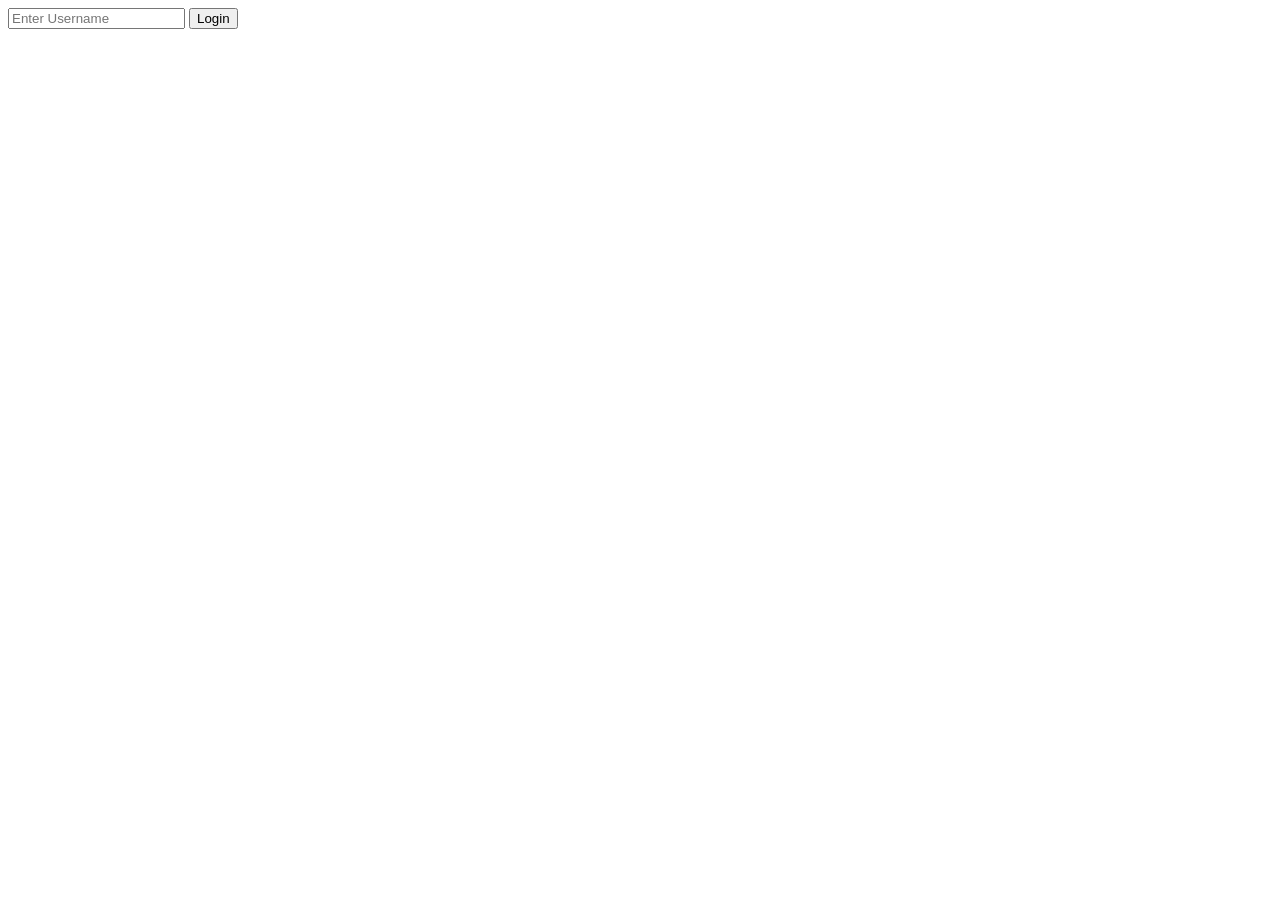
==== templates/login.html @ 0df01eaf "Login Page can login" ====
<!DOCTYPE html>
<html>
    <input id="usernameInput" placeholder="Enter Username"/>
    <button onclick="login()">Login</button>
    <script>
        function login() {
            const username = document.getElementById('usernameInput').value.trim();
            if(username.length > 0){
                localStorage.setItem("username", username);
                window.location.href = '/';
            }
            else {
                alert("Please enter username")
            }
                }
    </script>
</html>
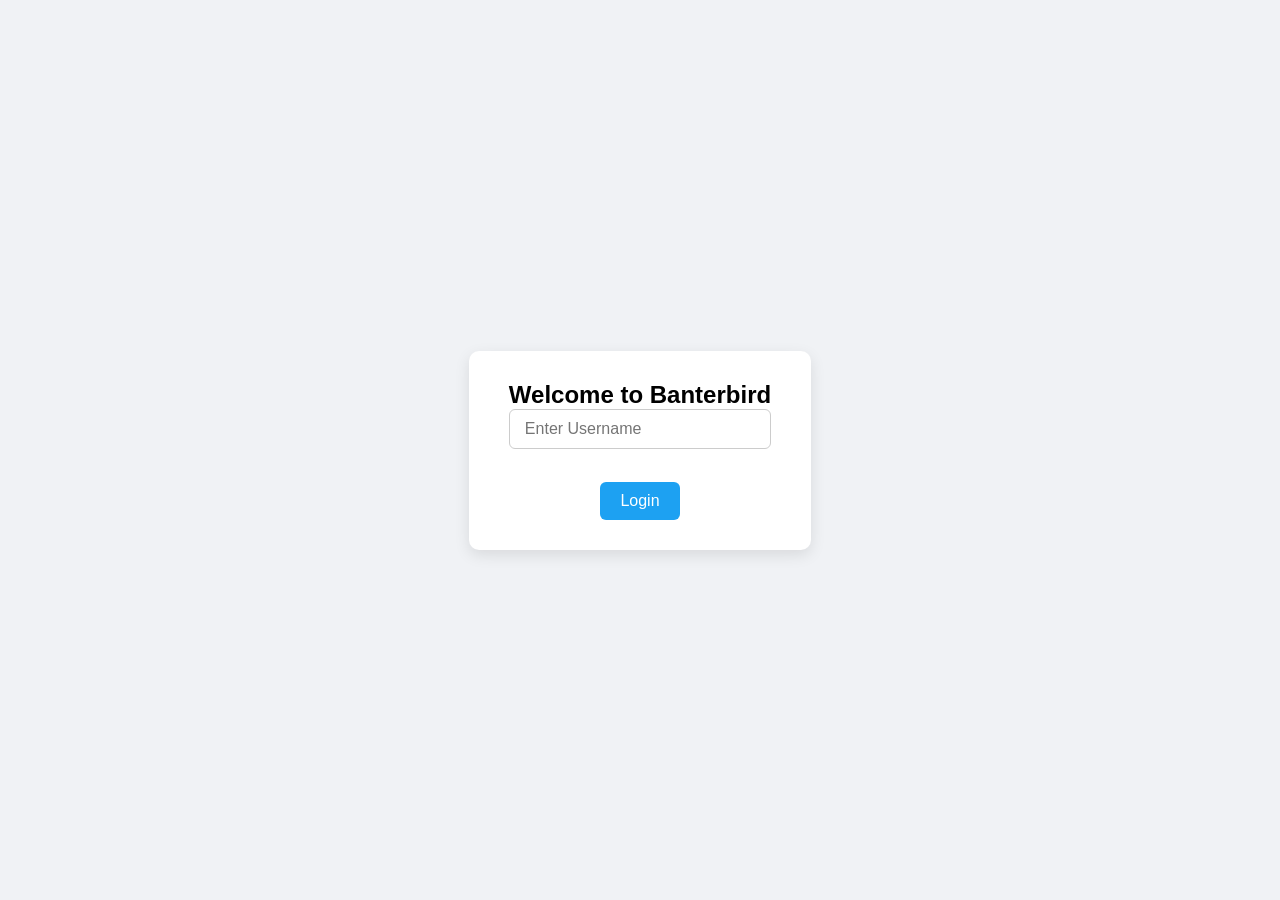
==== commit 16284171: "Finished CSS CSS" ====
--- a/templates/login.html
+++ b/templates/login.html
@@ -1,7 +1,17 @@
 <!DOCTYPE html>
 <html>
-    <input id="usernameInput" placeholder="Enter Username"/>
-    <button onclick="login()">Login</button>
+<head>
+    <title>Login - Banterbird</title>
+    <link rel="stylesheet" href="/static/css/login.css">
+</head>
+<body>
+    <div class="login-container">
+        <h2>Welcome to Banterbird</h2>
+        <input id="usernameInput" placeholder="Enter Username"/>
+        <br><br>
+        <button onclick="login()">Login</button>
+    </div>
+
     <script>
         function login() {
             const username = document.getElementById('usernameInput').value.trim();
@@ -10,8 +20,9 @@
                 window.location.href = '/';
             }
             else {
-                alert("Please enter username")
+                alert("Please enter username");
             }
-                }
+        }
     </script>
+</body>
 </html>
--- a/static/css/login.css
+++ b/static/css/login.css
@@ -0,0 +1,51 @@
+/* Reset some default styles */
+* {
+    box-sizing: border-box;
+    margin: 0;
+    padding: 0;
+}
+
+/* Body styling */
+body {
+    display: flex;
+    justify-content: center;
+    align-items: center;
+    height: 100vh;
+    font-family: Arial, sans-serif;
+    background-color: #f0f2f5;
+}
+
+/* Login container */
+.login-container {
+    background-color: white;
+    padding: 30px 40px;
+    border-radius: 10px;
+    box-shadow: 0 5px 15px rgba(0,0,0,0.1);
+    text-align: center;
+}
+
+/* Input field */
+#usernameInput {
+    width: 100%;
+    padding: 10px 15px;
+    margin-bottom: 15px;
+    font-size: 16px;
+    border: 1px solid #ccc;
+    border-radius: 6px;
+}
+
+/* Button */
+button {
+    background-color: #1da1f2;
+    color: white;
+    border: none;
+    padding: 10px 20px;
+    font-size: 16px;
+    border-radius: 6px;
+    cursor: pointer;
+    transition: background-color 0.3s ease;
+}
+
+button:hover {
+    background-color: #0d8ddb;
+}
